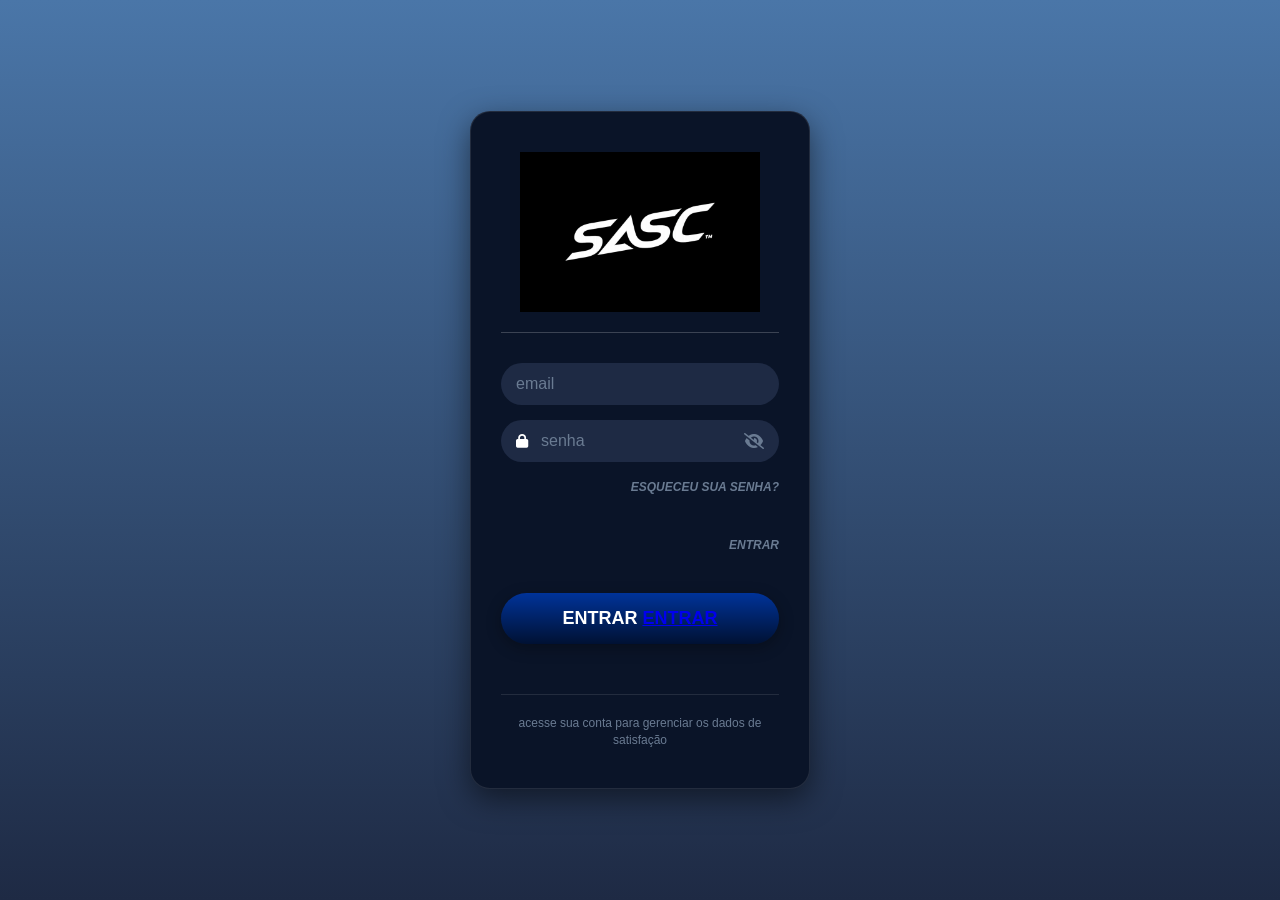
==== TCC frontend/código/login.html @ bec2f9cf "Add files via upload" ====
<!DOCTYPE html>
<html lang="pt-BR">
<head>
    <meta charset="UTF-8">
    <meta name="viewport" content="width=device-width, initial-scale=1.0">
    <title>SASC Login</title>

    <link rel="stylesheet" href="styleslogin.css">

    <link rel="stylesheet"
          href="https://cdnjs.cloudflare.com/ajax/libs/font-awesome/6.5.1/css/all.min.css">
</head>

<body>
    <div class="container">
        <div class="login-card">
            <div class="header">
                <div class="logo-container">
                    <img src="Logosasc (1).png" alt="SASC Logo" class="main-logo" width="200">
                </div>
            </div>

            <form id="loginForm">
                <div class="input-group">
                    <input type="email" placeholder="email" required>
                </div>

                <div class="input-group">
                    <i class="fas fa-lock prefix-icon"></i>
                    <input type="password" id="password" placeholder="senha" required>
                    <i class="fas fa-eye-slash toggle-password" id="togglePassword"></i>
                </div>

                <div class="forgot-password">
                    <a href="#">ESQUECEU SUA SENHA?</a>
                </div>

                <div class="forgot-password">
                    <a href="index.html">ENTRAR</a>
                </div>

               <button type="submit" class="btn-entrar">ENTRAR
                <a href="index.html">ENTRAR</a>
               </button>

            </form>

            <div class="footer-text">
                acesse sua conta para gerenciar os dados de satisfação
            </div>
        </div>
    </div>

    <script src="scriptlogin.js"></script>
</body>
</html>
---- TCC frontend/código/styleslogin.css ----
* {
    margin: 0;
    padding: 0;
    box-sizing: border-box;
    font-family: 'Segoe UI', Tahoma, Geneva, Verdana, sans-serif;
}

body {
    height: 100vh;
    display: flex;
    justify-content: center;
    align-items: center;
    background: linear-gradient(180deg, #4a76a8 0%, #1e2a44 100%);
}

.container {
    width: 100%;
    max-width: 380px;
    padding: 20px;
}

.login-card {
    background-color: #0a1428;
    border-radius: 20px;
    padding: 40px 30px;
    box-shadow: 0 10px 30px rgba(0, 0, 0, 0.5);
    text-align: center;
    border: 1px solid rgba(255, 255, 255, 0.1);
}

.header {
    margin-bottom: 30px;
}

.logo-container {
    margin-bottom: 30px;
    padding-bottom: 20px;
    border-bottom: 1px solid rgba(255, 255, 255, 0.2);
}

.main-logo {
    width: 240px;
    max-width: 100%;
    height: auto;
    display: block;
    margin: 0 auto;

    background-color: #ffffff;

    /* Remova esta linha se a logo já estiver branca */
}

.input-group {
    position: relative;
    margin-bottom: 15px;
}

.input-group input {
    width: 100%;
    padding: 12px 15px;
    background-color: #1e2a44;
    border: none;
    border-radius: 25px;
    color: #ffffff;
    font-size: 16px;
    outline: none;
}

.input-group input::placeholder {
    color: #6a7b92;
}

.input-group .prefix-icon {
    position: absolute;
    left: 15px;
    top: 50%;
    transform: translateY(-50%);
    color: #ffffff;
    font-size: 14px;
}

.input-group input[type="password"] {
    padding-left: 40px;
    padding-right: 40px;
}

.toggle-password {
    position: absolute;
    right: 15px;
    top: 50%;
    transform: translateY(-50%);
    color: #6a7b92;
    cursor: pointer;
}

.forgot-password {
    text-align: right;
    margin-bottom: 40px;
}

.forgot-password a {
    color: #6a7b92;
    text-decoration: none;
    font-size: 12px;
    font-style: italic;
    font-weight: bold;
}

.btn-entrar {
    width: 100%;
    padding: 15px;
    background: linear-gradient(180deg, #003399 0%, #001133 100%);
    border: none;
    border-radius: 30px;
    color: #ffffff;
    font-size: 18px;
    font-weight: bold;
    cursor: pointer;
    box-shadow: 0 4px 15px rgba(0, 0, 0, 0.3);
    transition: transform 0.2s;
}

.btn-entrar:hover {
    transform: scale(1.02);
}

.footer-text {
    margin-top: 50px;
    color: #6a7b92;
    font-size: 12px;
    line-height: 1.4;
    border-top: 1px solid rgba(255, 255, 255, 0.1);
    padding-top: 20px;
}

.btn-menu {
    width: 100%;
    padding: 15px;
    background: linear-gradient(180deg, #003399 0%, #001133 100%);
    border: none;
    border-radius: 30px;
    color: #ffffff;
    font-size: 18px;
    font-weight: bold;
    cursor: pointer;
    box-shadow: 0 4px 15px rgba(0, 0, 0, 0.3);
    transition: transform 0.2s;

}
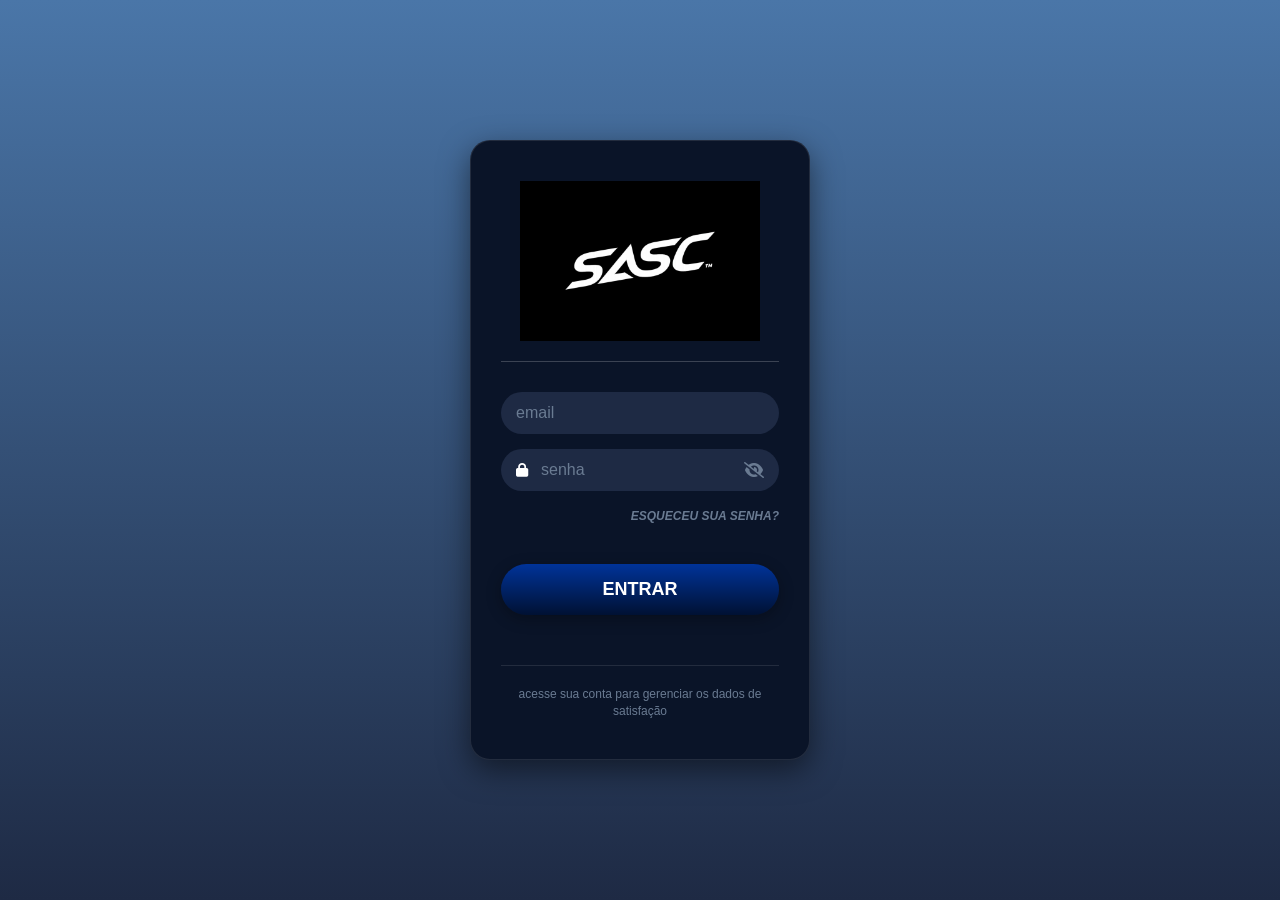
==== commit 73a69e16: "Add files via upload" ====
--- a/TCC frontend/código/login.html
+++ b/TCC frontend/código/login.html
@@ -5,7 +5,7 @@
     <meta name="viewport" content="width=device-width, initial-scale=1.0">
     <title>SASC Login</title>
 
-    <link rel="stylesheet" href="styleslogin.css">
+    <link rel="stylesheet" href="css/styleslogin.css">
 
     <link rel="stylesheet"
           href="https://cdnjs.cloudflare.com/ajax/libs/font-awesome/6.5.1/css/all.min.css">
@@ -16,7 +16,7 @@
         <div class="login-card">
             <div class="header">
                 <div class="logo-container">
-                    <img src="Logosasc (1).png" alt="SASC Logo" class="main-logo" width="200">
+                    <img src="imagens/Logosasc (1).png" alt="SASC Logo" class="main-logo" width="200">
                 </div>
             </div>
 
@@ -35,12 +35,7 @@
                     <a href="#">ESQUECEU SUA SENHA?</a>
                 </div>
 
-                <div class="forgot-password">
-                    <a href="index.html">ENTRAR</a>
-                </div>
-
                <button type="submit" class="btn-entrar">ENTRAR
-                <a href="index.html">ENTRAR</a>
                </button>
 
             </form>
@@ -51,6 +46,6 @@
         </div>
     </div>
 
-    <script src="scriptlogin.js"></script>
+    <script src="javascript/scriptlogin.js"></script>
 </body>
 </html>
--- a/TCC frontend/código/css/styleslogin.css
+++ b/TCC frontend/código/css/styleslogin.css
@@ -0,0 +1,149 @@
+* {
+    margin: 0;
+    padding: 0;
+    box-sizing: border-box;
+    font-family: 'Segoe UI', Tahoma, Geneva, Verdana, sans-serif;
+}
+
+body {
+    height: 100vh;
+    display: flex;
+    justify-content: center;
+    align-items: center;
+    background: linear-gradient(180deg, #4a76a8 0%, #1e2a44 100%);
+}
+
+.container {
+    width: 100%;
+    max-width: 380px;
+    padding: 20px;
+}
+
+.login-card {
+    background-color: #0a1428;
+    border-radius: 20px;
+    padding: 40px 30px;
+    box-shadow: 0 10px 30px rgba(0, 0, 0, 0.5);
+    text-align: center;
+    border: 1px solid rgba(255, 255, 255, 0.1);
+}
+
+.header {
+    margin-bottom: 30px;
+}
+
+.logo-container {
+    margin-bottom: 30px;
+    padding-bottom: 20px;
+    border-bottom: 1px solid rgba(255, 255, 255, 0.2);
+}
+
+.main-logo {
+    width: 240px;
+    max-width: 100%;
+    height: auto;
+    display: block;
+    margin: 0 auto;
+
+    background-color: #ffffff;
+
+    /* Remova esta linha se a logo já estiver branca */
+}
+
+.input-group {
+    position: relative;
+    margin-bottom: 15px;
+}
+
+.input-group input {
+    width: 100%;
+    padding: 12px 15px;
+    background-color: #1e2a44;
+    border: none;
+    border-radius: 25px;
+    color: #ffffff;
+    font-size: 16px;
+    outline: none;
+}
+
+.input-group input::placeholder {
+    color: #6a7b92;
+}
+
+.input-group .prefix-icon {
+    position: absolute;
+    left: 15px;
+    top: 50%;
+    transform: translateY(-50%);
+    color: #ffffff;
+    font-size: 14px;
+}
+
+.input-group input[type="password"] {
+    padding-left: 40px;
+    padding-right: 40px;
+}
+
+.toggle-password {
+    position: absolute;
+    right: 15px;
+    top: 50%;
+    transform: translateY(-50%);
+    color: #6a7b92;
+    cursor: pointer;
+}
+
+.forgot-password {
+    text-align: right;
+    margin-bottom: 40px;
+}
+
+.forgot-password a {
+    color: #6a7b92;
+    text-decoration: none;
+    font-size: 12px;
+    font-style: italic;
+    font-weight: bold;
+}
+
+.btn-entrar {
+    width: 100%;
+    padding: 15px;
+    background: linear-gradient(180deg, #003399 0%, #001133 100%);
+    border: none;
+    border-radius: 30px;
+    color: #ffffff;
+    font-size: 18px;
+    font-weight: bold;
+    cursor: pointer;
+    box-shadow: 0 4px 15px rgba(0, 0, 0, 0.3);
+    transition: transform 0.2s;
+}
+
+.btn-entrar:hover {
+    transform: scale(1.02);
+}
+
+.footer-text {
+    margin-top: 50px;
+    color: #6a7b92;
+    font-size: 12px;
+    line-height: 1.4;
+    border-top: 1px solid rgba(255, 255, 255, 0.1);
+    padding-top: 20px;
+}
+
+.btn-menu {
+    width: 100%;
+    padding: 15px;
+    background: linear-gradient(180deg, #003399 0%, #001133 100%);
+    border: none;
+    border-radius: 30px;
+    color: #ffffff;
+    font-size: 18px;
+    font-weight: bold;
+    cursor: pointer;
+    box-shadow: 0 4px 15px rgba(0, 0, 0, 0.3);
+    transition: transform 0.2s;
+
+}
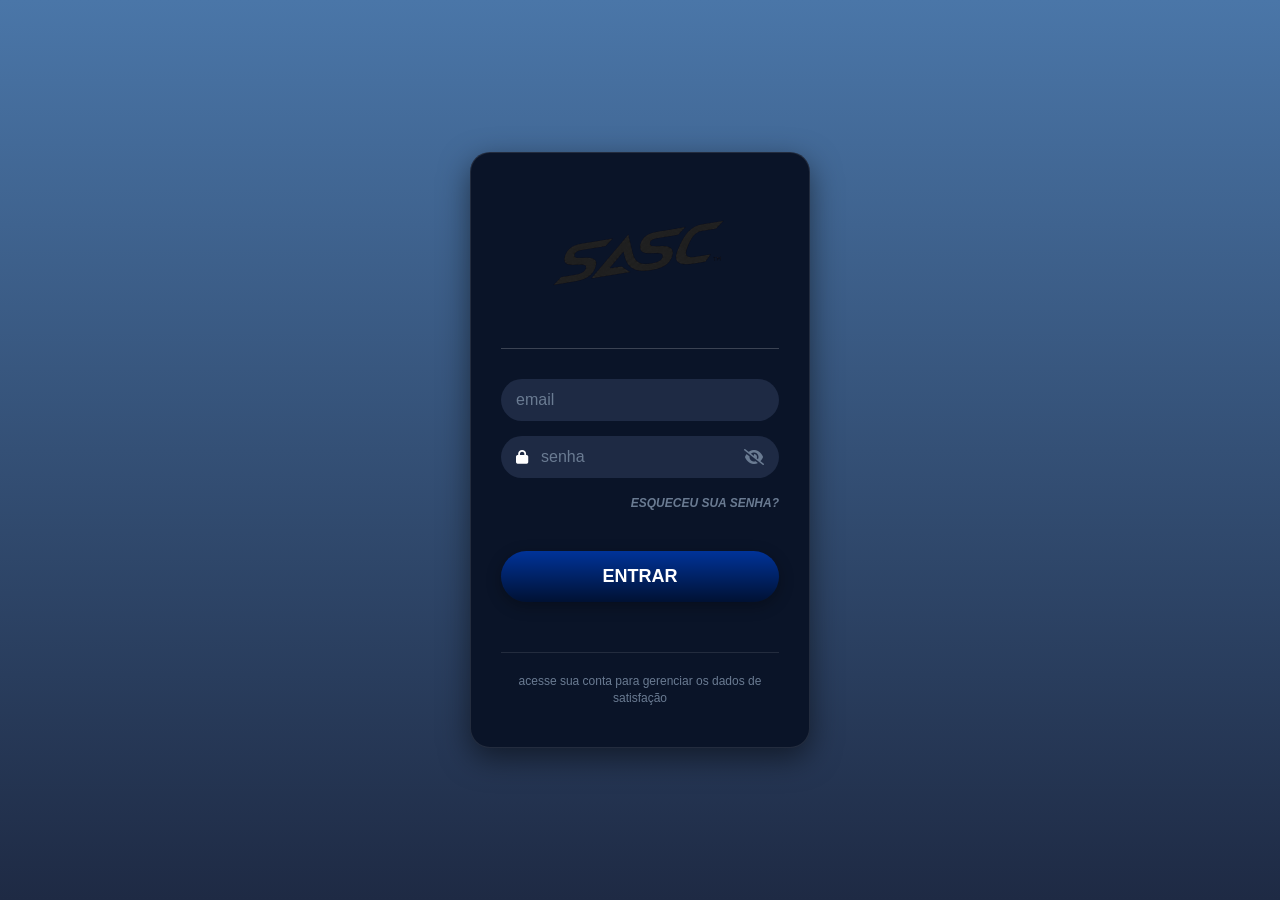
==== commit cf5e3e3f: "Add files via upload" ====
--- a/TCC frontend/código/login.html
+++ b/TCC frontend/código/login.html
@@ -16,7 +16,7 @@
         <div class="login-card">
             <div class="header">
                 <div class="logo-container">
-                    <img src="imagens/Logosasc (1).png" alt="SASC Logo" class="main-logo" width="200">
+                    <img src="imagens/Logosasc.png" alt="SASC Logo" class="main-logo" width="200">
                 </div>
             </div>
 
--- a/TCC frontend/código/css/styleslogin.css
+++ b/TCC frontend/código/css/styleslogin.css
@@ -45,7 +45,7 @@
     display: block;
     margin: 0 auto;
 
-    background-color: #ffffff;
+    
 
     /* Remova esta linha se a logo já estiver branca */
 }
